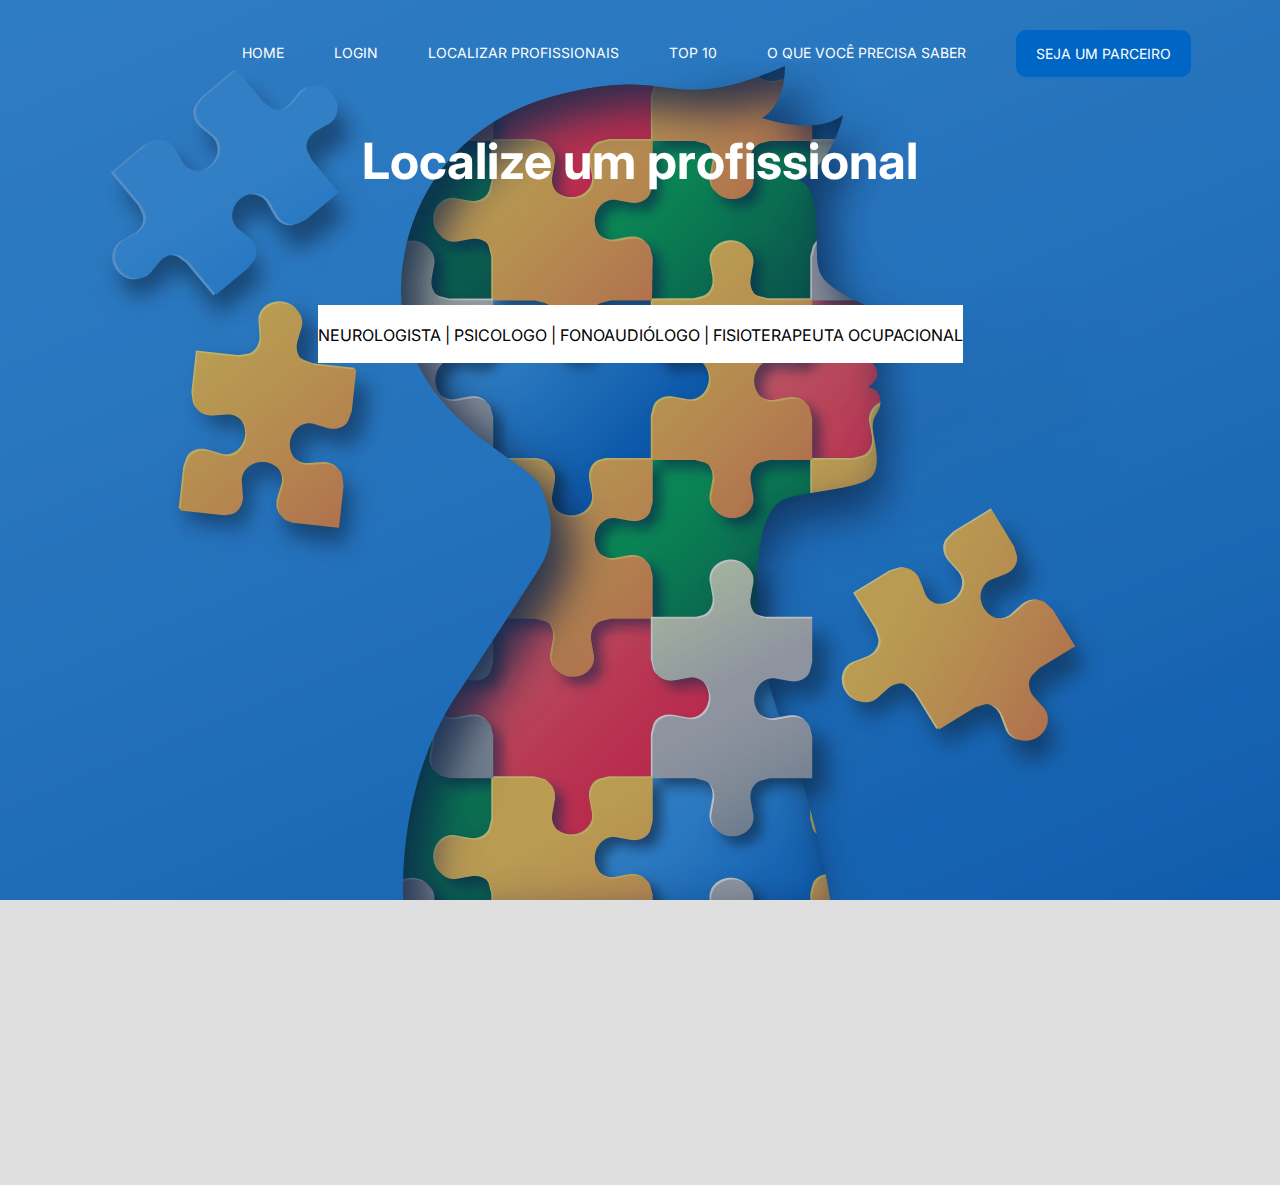
==== localizar.html @ 0bfdc5da "commit 10" ====
<!DOCTYPE html>
<html lang="en">
<head>
    <meta charset="UTF-8">
    <meta http-equiv="X-UA-Compatible" content="IE=edge">
    <meta name="viewport" content="width=device-width, initial-scale=1.0">
    <link rel="stylesheet" href="css/localizar.css">
    <title>TEA SITE</title>
</head>
<body>
    <!-- header-->
    <header style="background-image: url('/img/background.png')"> <!-- ADICIONANDO BACKGROUND DO SITE POR PAGINA-->
        <!-- container-->
        <div class="container">
            <nav> <!-- BARRA DE NAVEGAÇÃO DO SITE -->
                <a href="index.html">
                 <!--  <img src="img/logo.png" alt="Logo">   LOGO DO SITE -->
                </a>
                <ul class="ul">
                    <a href="index.html">Home</a>
                    <a href="login.html">Login</a>
                    <a href="localizar.html">Localizar Profissionais</a>
                    <a href="top10.html">TOP 10</a>
                    <a href="sobre.html">O que você precisa saber</a>
                    <a class="btn" href="seja_parceiro.html">Seja um parceiro</a>
                </ul>
            </nav>
            <section class="banner"> <!-- CONTEUDO/BANNER DO SITE-->
                <div class="banner-text">
                    <h1>Localize um profissional</h1>
                    <br>
                    <br>
                    <br>
                    <script async src="https://cse.google.com/cse.js?cx=87a5cad17a1064ed0">
                    </script>
                    <div class="gcse-search"></div>
                    <section class="banner"> <!-- CONTEUDO/BANNER DO SITE-->
                        <div style="background-color: white;" class="banner-body">
                            <br> NEUROLOGISTA | PSICOLOGO | FONOAUDIÓLOGO | FISIOTERAPEUTA OCUPACIONAL
                            </P>
                        </div>
                    </section>
                    <br>
                    <br>
                    <br>







                    <iframe src="https://www.google.com/maps/embed?pb=!1m18!1m12!1m3!1d3657.910565239249!2d-46.6563142!3d-23.5357189!2m3!1f0!2f0!3f0!3m2!1i1024!2i768!4f13.1!3m3!1m2!1s0x94ce58160bed9bdd%3A0x2bf0420e0d165d63!2sR.%20Dr.%20Albuquerque%20Lins%2C%20635%20-%20Sala%2051%20-%20Santa%20Cecilia%2C%20S%C3%A3o%20Paulo%20-%20SP%2C%2001230-001!5e0!3m2!1spt-BR!2sbr!4v1683073442234!5m2!1spt-BR!2sbr" 
                    width="900" height="650" style="border:0;" allowfullscreen="" loading="lazy" referrerpolicy="no-referrer-when-downgrade"></iframe>
























                </div>

            </section>
        </div>
        <!-- fim container-->
    </header>
    <!-- fim header-->
</body>
</html>
---- css/localizar.css ----
@import url('https://fonts.googleapis.com/css2?family=Inter:wght@300;400;500;600;700&display=swap'); /*IMPORTAÇÃO FONTE*/

*{ /* SELECIONAR TODAS AS TAGS */
    margin: 0; /* ESPAÇAMENTO EXTERNO DOS ELEMENTOS */
    padding: 0; /* ESPAÇAMENTO INTERNO DOS ELEMENTOS */
    box-sizing: border-box;
    text-decoration: none; /* TIRA O UNDERLINE DOS LINKS */
    outline: none;
    font-family: 'Inter', sans-serif; /* APLICANDO A FONTE PARA TODOS OS ELEMENTOS */
}
body{
    background-color: rgb(224, 223, 223); /* COR DE FUNDO DO BODY */
}
section,footer{
    padding: 54px 0; /*ESPAÇAMENTO INTERNO DOS ELEMENTOS SECTION E FOOTER */
}
h3{
    font-size: 50px; /*TAMANO FONTE H3 */
}
p{
    color: black; /*COR PARAGRAFO */
}
.container{
    max-width: 1400px; /*LIMITAÇÃO DE LARGURA DA CLASSE CONTAINER */
    margin: 0 auto; /* MESMOS ESPAÇAMENTOS LATERAIS */
    padding: 0 5%;
}
.btn{
    background-color: rgb(0, 102, 197); /*COR BOTÃO */
    color: white; /*COR TEXTO BOTÃO */
    padding: 15px 20px; /*EXPANDIR ESPAÇAMENTO INTERNO */
    border-radius: 10px; /*ARREDONDAMENTO BORDAS */
    cursor: pointer;
    display: inline-block;
    transition-duration: 0.2s; /*TRANSIÇÃO DO BOTÃO*/

}
.btn:hover{ /*EFEITO DO BOTAO AO PASSAR O MOUSE */
    background-color: rgb(2, 53, 100); /*COR DE FUNDO*/
}
header {
    background-position: center; /*CENTRALIZANDO O HEADER */
    background-size: cover; /*OCUPAR TODA O ESPAÇAMENTO DO HEADER*/
    background-attachment: fixed; /*EFEITO PARALAX */
}
nav {
    display: flex; /*DEIXAR ELEMENTOS UM AO LADO DO OUTRO*/
    align-items: center; /*ALINHAMENTO DOS ELEMENTOS*/
    justify-content: space-between; /*ESPAÇO IGUAL PARA TODOS OS ELEMENTOS*/
    padding-top: 30px; /*ALINHAMENTO NO TOP DA NAV*/
}
nav ul{
    display: flex; /*DEIXAR ELEMENTOS UM AO LADO DO OUTRO*/
    align-items: center; /*ALINHAMENTO DOS ELEMENTOS*/
}
nav ul a{ /*EFEITOS NAV*/
    color: white; /*COR DA LETRA DA NAV*/
    margin: 0 25px; /*ESPAÇAMENTO DA LETRA DA NAV*/
    text-transform: uppercase; /*LETRA EM MAISCULO*/
    font-size: 14px; /*TAMANHO LETRA*/
    display: block; /*ELEMENTO BLOQUEADO PARA NÃO ROLAR*/
}
nav ul a:not(.btn)::after{ /*EFEITO MOUSE NAVBAR ANTES*/
    content: "";
    background-color: rgb(0, 102, 197);
    height: 3PX;
    width: 0%;
    display: block;
    margin: 0 auto;
    transition: 0.3s;
}
nav ul a:hover::after{ /*EFEITO MOUSE NAVBAR APÓS*/
    width: 100%;

}
.banner { /*CONTEUDO/BANNER DO SITE*/
    display: flex; /*DEIXAR ELEMENTOS UM AO LADO DO OUTRO*/
    justify-content: center; /*DEIXAR ELEMENTOS CENTRALIZADOS*/
}
.banner .banner-text{ /*ELEMENTOS DO BANNER*/

    text-align: center;
    padding: 0 110px;
}
.banner .banner-text h1 { /*ELEMENTOS DO BANNER H1*/
    font-size: 50px;
    color: white;

}
.banner .banner-text p{
    font-size: 20px;
    color: #000000;
    font-weight: lighter;
    margin: 18px 0px;

}
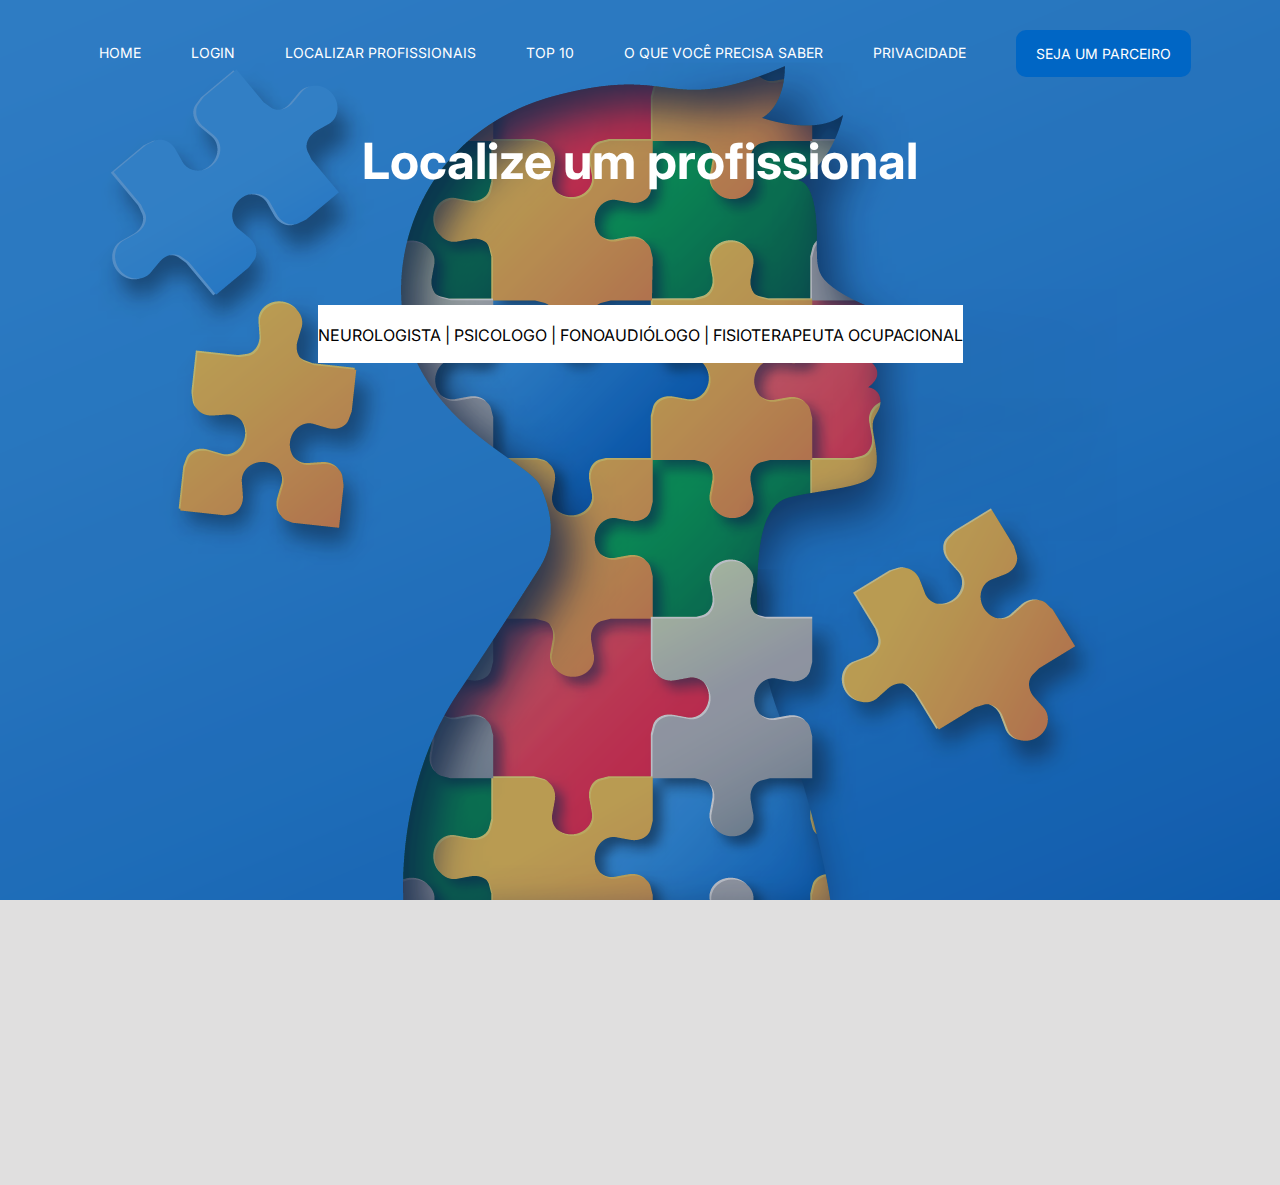
==== commit 8d8de1c3: "Privacidade" ====
--- a/localizar.html
+++ b/localizar.html
@@ -22,6 +22,7 @@
                     <a href="localizar.html">Localizar Profissionais</a>
                     <a href="top10.html">TOP 10</a>
                     <a href="sobre.html">O que você precisa saber</a>
+                    <a href="privacidade.html">Privacidade</a>
                     <a class="btn" href="seja_parceiro.html">Seja um parceiro</a>
                 </ul>
             </nav>
